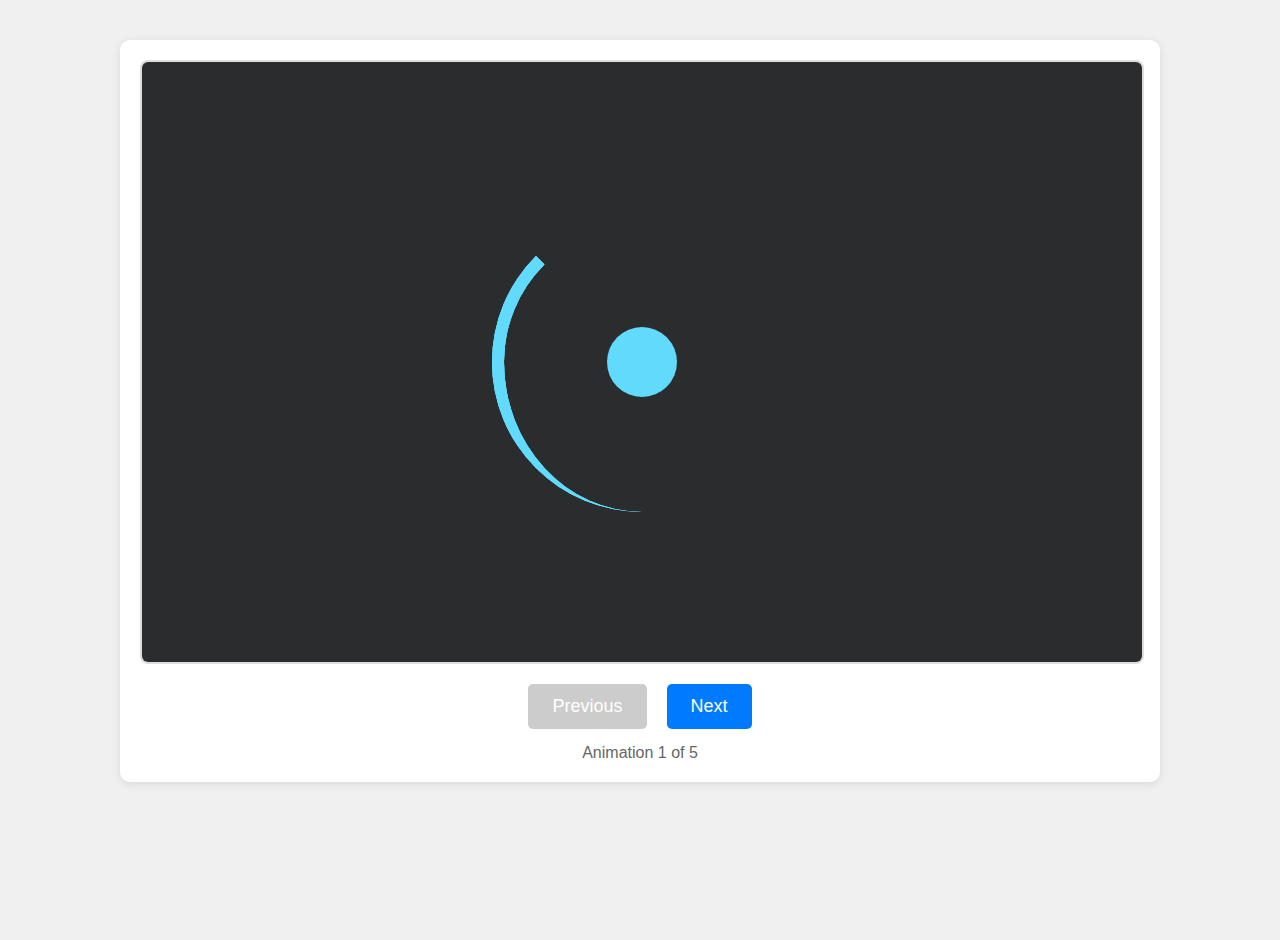
==== index.html @ 1d5c61ef "Update" ====
<!DOCTYPE html>
<html lang="en">
<head>
    <meta charset="UTF-8">
    <meta name="viewport" content="width=device-width, initial-scale=1.0">
    <title>Animation File Loader</title>
    <style>
        body {
            margin: 0;
            padding: 20px;
            display: flex;
            flex-direction: column;
            align-items: center;
            min-height: 100vh;
            background: #f0f0f0;
            font-family: Arial, sans-serif;
        }

        .viewer-container {
            width: 1000px;
            max-width: 95%;
            background: white;
            border-radius: 10px;
            box-shadow: 0 2px 10px rgba(0,0,0,0.1);
            padding: 20px;
            margin: 20px;
        }

        .screen-container {
            width: 100%;
            height: 600px;
            border: 2px solid #ddd;
            border-radius: 8px;
            margin-bottom: 20px;
            overflow: hidden;
            position: relative;
        }

        iframe {
            width: 100%;
            height: 100%;
            border: none;
        }

        .controls {
            display: flex;
            justify-content: center;
            gap: 20px;
            margin-top: 20px;
        }

        button {
            padding: 12px 24px;
            font-size: 18px;
            border: none;
            border-radius: 5px;
            background: #007bff;
            color: white;
            cursor: pointer;
            transition: background 0.3s;
        }

        button:hover {
            background: #0056b3;
        }

        button:disabled {
            background: #cccccc;
            cursor: not-allowed;
        }

        .screen-indicator {
            margin-top: 15px;
            font-size: 16px;
            color: #666;
            text-align: center;
        }

        .loading-message {
            position: absolute;
            top: 50%;
            left: 50%;
            transform: translate(-50%, -50%);
            font-size: 20px;
            color: #666;
        }
    </style>
</head>
<body>
<div class="viewer-container">
    <div class="screen-container">
        <iframe id="animationFrame" title="Animation Frame"></iframe>
        <div id="loadingMessage" class="loading-message">Loading animation...</div>
    </div>
    <div class="controls">
        <button id="prevBtn" onclick="navigate(-1)">Previous</button>
        <button id="nextBtn" onclick="navigate(1)">Next</button>
    </div>
    <div class="screen-indicator" id="screenIndicator">Animation 1 of 5</div>
</div>

<script>
    let currentAnimation = 1;
    const totalAnimations = 5; // Update this number based on how many animations you have
    const iframe = document.getElementById('animationFrame');
    const loadingMessage = document.getElementById('loadingMessage');
    const prevBtn = document.getElementById('prevBtn');
    const nextBtn = document.getElementById('nextBtn');
    const screenIndicator = document.getElementById('screenIndicator');

    function updateButtons() {
        prevBtn.disabled = currentAnimation === 1;
        nextBtn.disabled = currentAnimation === totalAnimations;
        screenIndicator.textContent = `Animation ${currentAnimation} of ${totalAnimations}`;
    }

    function showLoading() {
        loadingMessage.style.display = 'block';
        iframe.style.opacity = '0';
    }

    function hideLoading() {
        loadingMessage.style.display = 'none';
        iframe.style.opacity = '1';
    }

    function loadAnimation(number) {
        showLoading();
        const fileName = `Animation/Animation${number}.html`;

        // Add error handling for file loading
        iframe.onerror = () => {
            loadingMessage.textContent = `Error loading ${fileName}`;
            hideLoading();
        };

        iframe.onload = () => {
            hideLoading();
        };

        iframe.src = fileName;
        updateButtons();
    }

    function navigate(direction) {
        currentAnimation = Math.max(1, Math.min(totalAnimations, currentAnimation + direction));
        loadAnimation(currentAnimation);
    }

    // Load initial animation
    loadAnimation(currentAnimation);
</script>
</body>
</html>
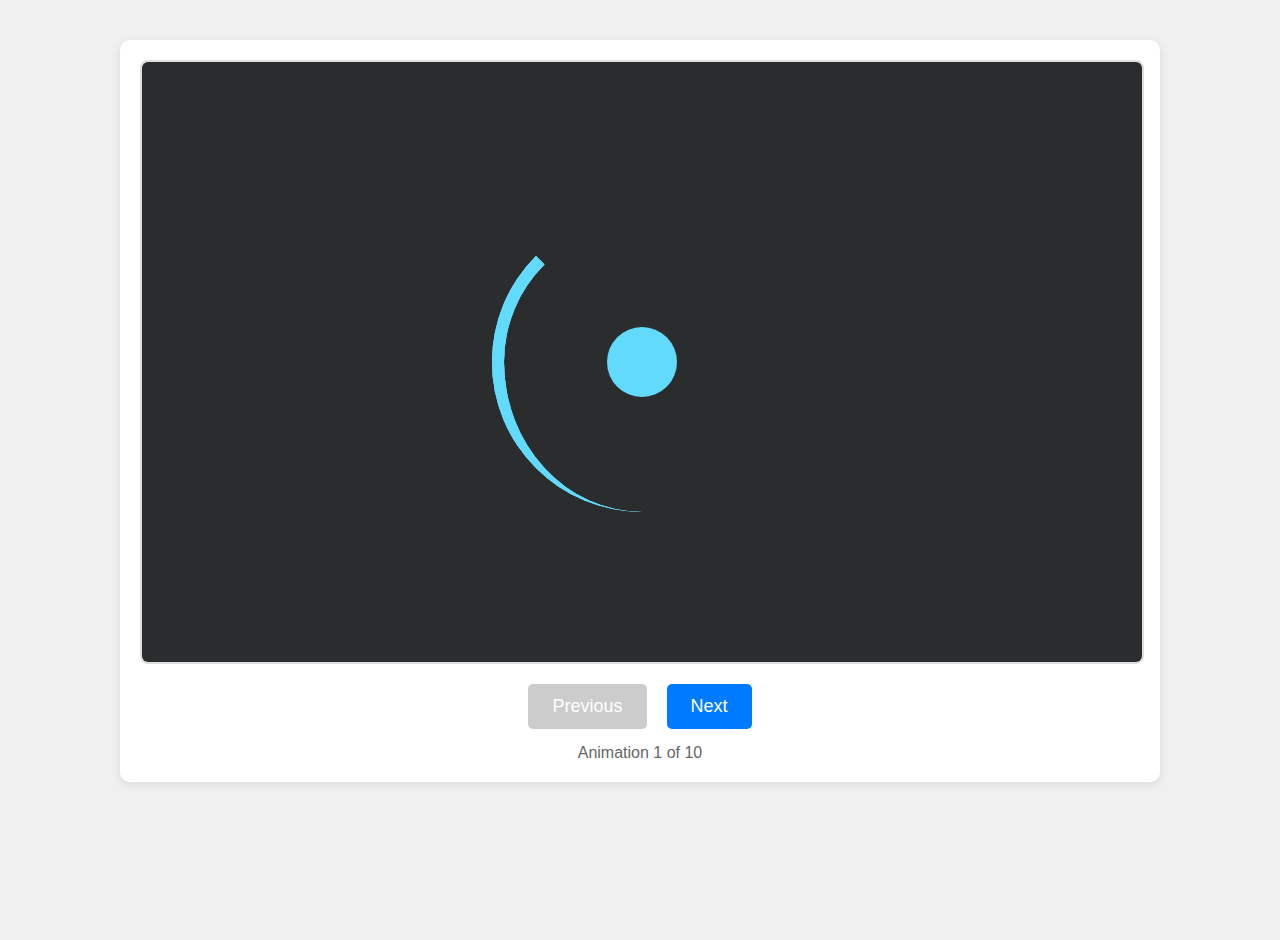
==== commit 095a3f2d: "New Commit" ====
--- a/index.html
+++ b/index.html
@@ -101,7 +101,7 @@
 
 <script>
     let currentAnimation = 1;
-    const totalAnimations = 5; // Update this number based on how many animations you have
+    const totalAnimations = 10;
     const iframe = document.getElementById('animationFrame');
     const loadingMessage = document.getElementById('loadingMessage');
     const prevBtn = document.getElementById('prevBtn');
